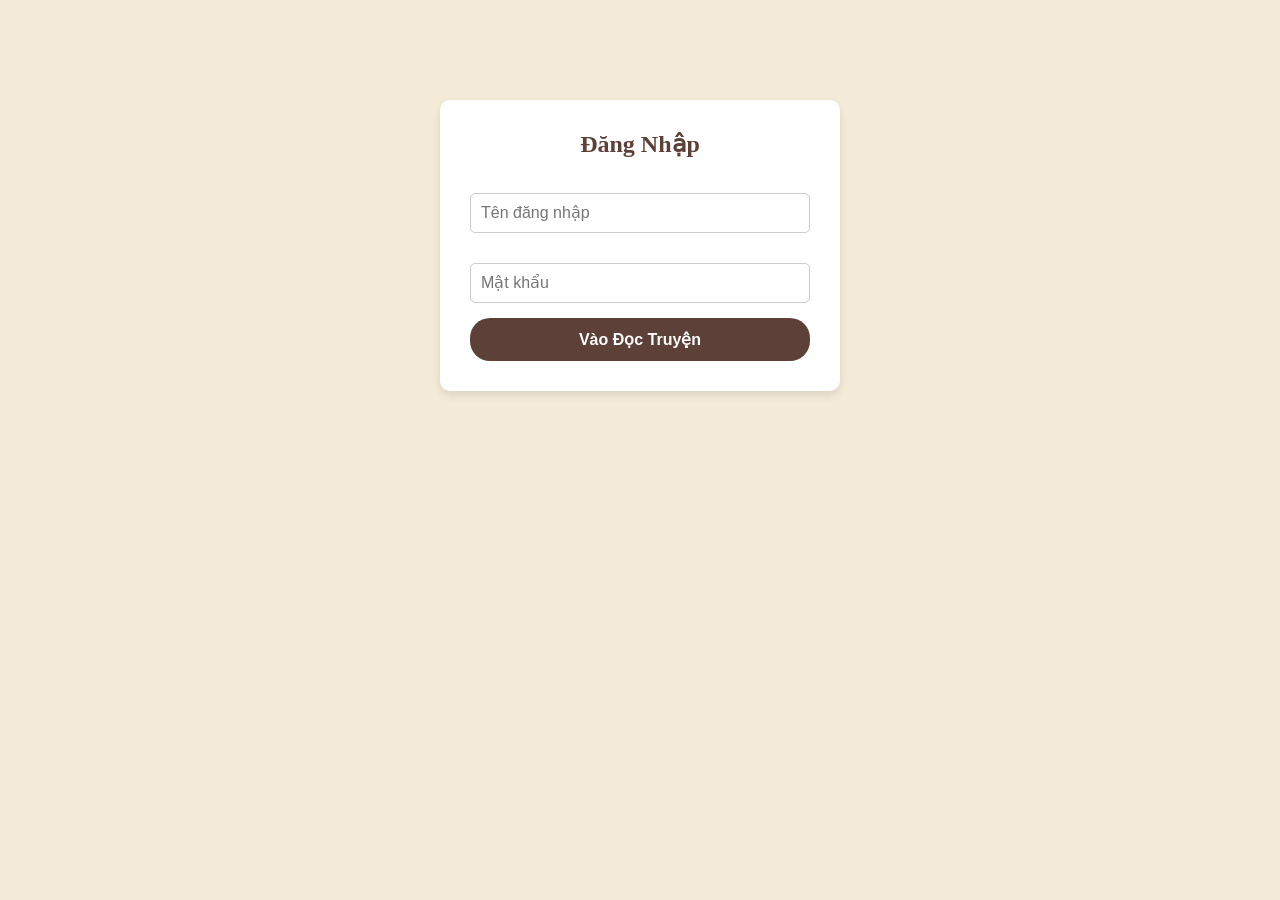
==== detail.html @ d449b800 "Đưa frontend lên mạng" ====
<!DOCTYPE html>
<html lang="vi">
<head>
    <meta charset="UTF-8">
    <meta name="viewport" content="width=device-width, initial-scale=1.0">
    <title>Thông Tin Truyện</title>
    <link rel="stylesheet" href="css/style.css">
</head>
<body>
    <div class="nav-bar">
        <button id="btn-back">⬅️ Tủ Truyện</button>
        <h3 id="nav-story-title" style="color: #5d4037;">Đang tải...</h3>
        
        <div class="nav-right" style="display: flex; gap: 10px;">
            <button id="btn-sync" style="background-color: #e3f2fd; color: #1565c0; border-color: #90caf9;">🔄 Đồng bộ</button>
            <button id="btn-theme">🌙 Giao diện Tối</button>
        </div>
    </div>

    <div class="reader-container" style="margin-top: 60px;">
        <div class="detail-box">
            <div class="story-info-header">
                <h1 id="story-title" style="color: #5d4037; margin-bottom: 5px;">Tên Truyện</h1>
                <p id="story-author" style="color: #888; font-style: italic;">Tác giả: ...</p>
                <div id="genres" class="genre-container"></div>
                
                <div style="margin-top: 15px; display: flex; justify-content: space-between; align-items: center;">
                    <div>
                        <button id="btn-read-first" style="background-color: #5d4037; color: white;">Đọc Từ Đầu</button>
                        <button id="btn-read-continue" style="background-color: #2e7d32; color: white; border-color: #1b5e20;">Đọc Tiếp</button>
                    </div>
                    <button id="btn-delete-story" style="background-color: #ffebee; color: #c62828; border: 1px solid #ffbade; padding: 8px 15px;">🗑️ Xóa truyện này</button>
                </div>
            </div>
            
            <h3>📝 Tóm tắt nội dung:</h3>
            <p id="story-summary" class="summary-text" style="margin-top: 10px;">Đang tải tóm tắt...</p>
        </div>

        <h3 style="margin-left: 5px; color: #5d4037;">📚 Danh sách chương:</h3>
        <ul id="chapter-list-container" class="detail-chapter-list">
            <li class="detail-chapter-item">Đang tải danh sách chương...</li>
        </ul>
    </div>

    <script src="js/detail.js"></script>
</body>
</html>
---- css/style.css ----
* { margin: 0; padding: 0; box-sizing: border-box; }

/* Tông màu giấy cũ (Sepia) cho chế độ sáng */
body {
    background-color: #f4ebd8; 
    color: #3e2723;
    transition: background-color 0.3s, color 0.3s;
}

.reader-container {
    max-width: 800px;
    margin: 0 auto;
    padding: 60px 30px 40px;
    background-color: transparent; /* Bỏ nền trắng gắt */
    min-height: 100vh;
}

/* Định dạng Font chữ */
.chapter-title {
    font-family: 'Palatino Linotype', 'Book Antiqua', Palatino, serif;
    font-size: 32px;
    text-align: center;
    margin-bottom: 30px;
    color: #5d4037;
    border-bottom: 1px dashed #ccc;
    padding-bottom: 15px;
}

.chapter-content {
    font-family: 'Palatino Linotype', 'Book Antiqua', Palatino, serif;
    font-size: 22px; 
    line-height: 1.8;
    text-align: justify;
}

.chapter-content p { margin-bottom: 24px; }

/* --- CHẾ ĐỘ DARK MODE (Xám dịu) --- */
body.dark-mode {
    background-color: #1a1a1a;
    color: #bfbfbf;
}
body.dark-mode .chapter-title {
    color: #8c8c8c;
    border-bottom-color: #333;
}

/* --- THANH ĐIỀU HƯỚNG & NÚT BẤM --- */
.nav-bar {
    position: fixed;
    top: 0; left: 0; right: 0;
    padding: 10px 20px;
    background: rgba(244, 235, 216, 0.95); /* Màu đục Sepia */
    display: flex;
    justify-content: space-between;
    align-items: center;
    border-bottom: 1px solid #e0d4b8;
    backdrop-filter: blur(5px);
    z-index: 100;
}

/* Nhóm các nút bên phải cách nhau ra 1 chút */
.nav-right {
    display: flex;
    gap: 10px;
}

/* Định dạng cho tên chương ở giữa */
.nav-center-title {
    position: absolute;
    left: 50%;
    transform: translateX(-50%);
    font-family: 'Palatino Linotype', 'Book Antiqua', Palatino, serif;
    font-weight: bold;
    font-size: 18px;
    color: #5d4037;
    opacity: 0; /* Ẩn đi khi ở trên cùng */
    transition: opacity 0.3s ease; /* Hiệu ứng mờ dần mượt mà */
    
    /* Chống tràn chữ nếu tên chương quá dài */
    white-space: nowrap;
    overflow: hidden;
    text-overflow: ellipsis;
    max-width: 40vw; 
}

/* Đổi màu chữ tên chương khi bật Dark Mode */
body.dark-mode .nav-center-title {
    color: #8c8c8c;
}

/* Class này sẽ được JS chèn vào khi cuộn chuột để hiện chữ */
.nav-center-title.show {
    opacity: 1; 
}

body.dark-mode .nav-bar {
    background: rgba(26, 26, 26, 0.95);
    border-bottom: 1px solid #333;
}

button {
    padding: 8px 15px;
    cursor: pointer;
    border: 1px solid #c7bca1;
    background: #fff8eb;
    border-radius: 20px;
    font-weight: bold;
    color: #5d4037;
    transition: 0.2s;
}
button:hover { background: #eadebc; }

body.dark-mode button {
    background: #2c2c2c; color: #aaa; border-color: #444;
}
body.dark-mode button:hover { background: #3d3d3d; }

/* --- Ô SỔ XUỐNG (MỤC LỤC) --- */
.chapter-dropdown {
    padding: 8px 15px;
    border-radius: 20px;
    border: 1px solid #c7bca1;
    background-color: #fff8eb;
    color: #5d4037;
    font-family: inherit;
    font-size: 16px;
    cursor: pointer;
    outline: none;
    max-width: 250px;
}
body.dark-mode .chapter-dropdown {
    background: #2c2c2c; color: #aaa; border-color: #444;
}

/* --- TRANG CHỦ (STORY LIST) --- */
.story-grid {
    display: grid;
    grid-template-columns: repeat(auto-fill, minmax(200px, 1fr));
    gap: 20px;
    margin-top: 20px;
}

.story-card {
    background: #fff;
    border-radius: 10px;
    padding: 15px;
    text-align: center;
    box-shadow: 0 4px 6px rgba(0,0,0,0.05);
    cursor: pointer;
    transition: transform 0.2s, box-shadow 0.2s;
    border: 1px solid #e0d4b8;
}

body.dark-mode .story-card {
    background: #252525;
    border-color: #333;
    box-shadow: none;
}

.story-card:hover {
    transform: translateY(-5px);
    box-shadow: 0 8px 15px rgba(0,0,0,0.1);
}

.story-title {
    font-size: 18px;
    font-weight: bold;
    margin-bottom: 10px;
    color: #5d4037;
}

body.dark-mode .story-title {
    color: #d4d4d4;
}

.story-author {
    font-size: 14px;
    color: #888;
}

/* --- TRANG CHI TIẾT TRUYỆN (DETAIL PAGE) --- */
.detail-box {
    background: #fff8eb;
    border: 1px solid #e0d4b8;
    border-radius: 12px;
    padding: 25px;
    margin-bottom: 25px;
}
body.dark-mode .detail-box {
    background: #222;
    border-color: #333;
}

.story-info-header {
    margin-bottom: 20px;
    border-bottom: 1px dashed #eadebc;
    padding-bottom: 15px;
}

.genre-container {
    display: flex;
    gap: 8px;
    flex-wrap: wrap;
    margin: 10px 0 15px 0;
}
.genre-tag {
    background: #eadebc;
    color: #5d4037;
    padding: 4px 10px;
    border-radius: 15px;
    font-size: 13px;
    font-weight: bold;
}
body.dark-mode .genre-tag {
    background: #3d3d3d;
    color: #bbb;
}

.summary-text {
    line-height: 1.6;
    font-size: 16px;
    text-align: justify;
    color: #4e342e;
}
body.dark-mode .summary-text { color: #aaa; }

/* Danh sách chương */
.detail-chapter-list {
    list-style: none;
    margin-top: 15px;
    max-height: 400px;
    overflow-y: auto; /* Cuộn danh sách nếu quá dài */
    border: 1px solid #eadebc;
    border-radius: 8px;
}
body.dark-mode .detail-chapter-list { border-color: #333; }

.detail-chapter-item {
    padding: 12px 15px;
    border-bottom: 1px solid #f4ebd8;
    cursor: pointer;
    background: #fff;
    transition: 0.2s;
    color: #5d4037;
}
body.dark-mode .detail-chapter-item {
    background: #1e1e1e;
    border-bottom-color: #2b2b2b;
    color: #bbb;
}
.detail-chapter-item:hover {
    background: #eadebc;
    padding-left: 20px;
}
body.dark-mode .detail-chapter-item:hover { background: #333; }
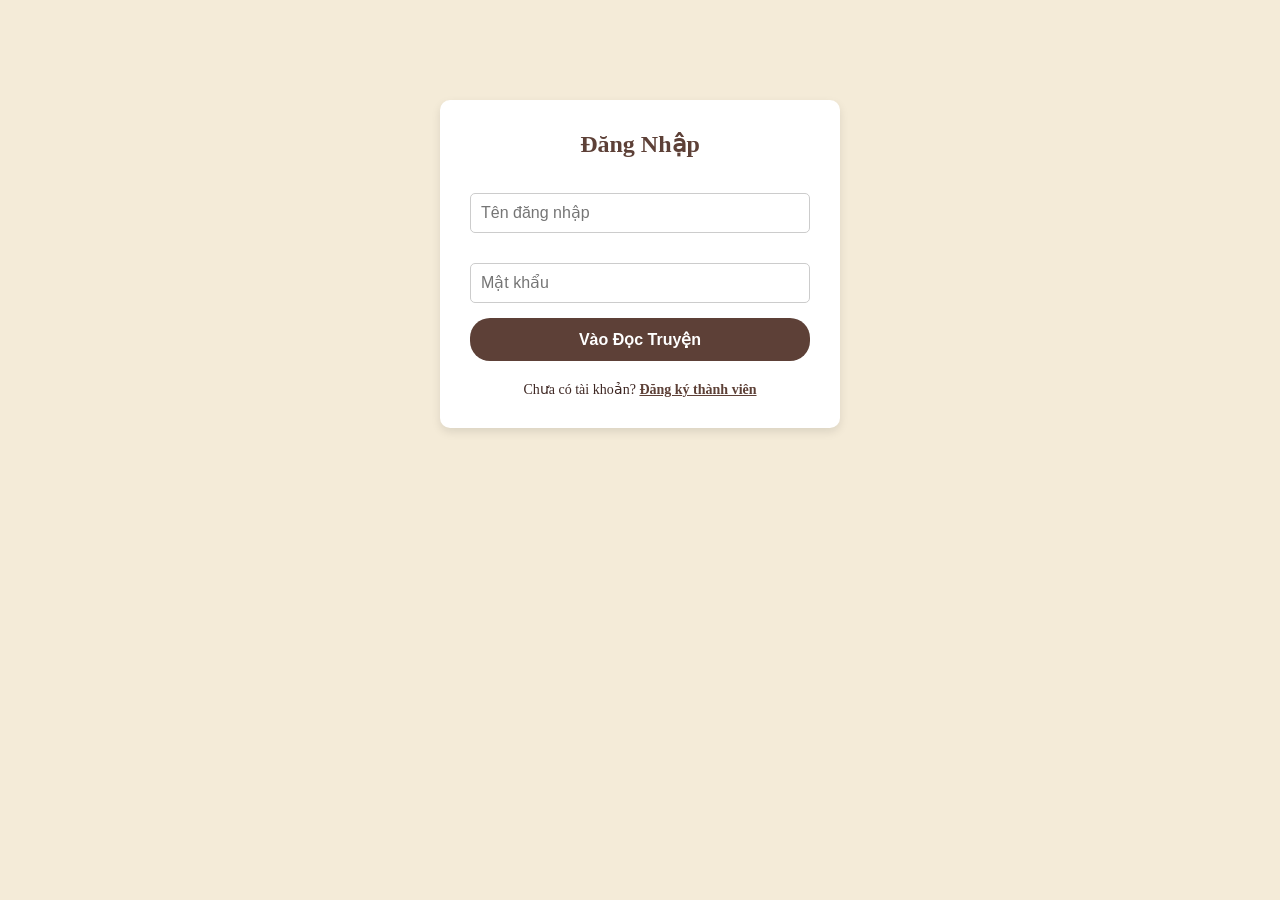
==== commit f7539182: "UI: Xóa bỏ tiêu đề thừa trên top-bar trang detail và căn chỉnh lại các nút điều hướng" ====
--- a/detail.html
+++ b/detail.html
@@ -9,7 +9,6 @@
 <body>
     <div class="nav-bar">
         <button id="btn-back">⬅️ Tủ Truyện</button>
-        <h3 id="nav-story-title" style="color: #5d4037;">Đang tải...</h3>
         
         <div class="nav-right" style="display: flex; gap: 10px;">
             <button id="btn-sync" style="background-color: #e3f2fd; color: #1565c0; border-color: #90caf9;">🔄 Đồng bộ</button>
--- a/css/style.css
+++ b/css/style.css
@@ -253,4 +253,118 @@
     background: #eadebc;
     padding-left: 20px;
 }
-body.dark-mode .detail-chapter-item:hover { background: #333; }+body.dark-mode .detail-chapter-item:hover { background: #333; }
+
+/* =========================================================================
+   CẤU HÌNH RESPONSIVE CHUẨN ĐẸP CHO MOBILE (DƯỚI 600PX)
+   ========================================================================= */
+@media (max-width: 600px) {
+
+    /* 1. THANH TRÊN (.nav-bar): Ẩn tên chương, đưa các nút về 1 hàng ngang */
+    .nav-bar {
+        display: flex !important;
+        justify-content: space-between !important;
+        align-items: center !important;
+        padding: 8px 12px !important;
+        height: 50px !important;
+        position: fixed;
+        top: 0; left: 0; width: 100%;
+        box-sizing: border-box;
+        z-index: 1000;
+        box-shadow: 0 2px 5px rgba(0,0,0,0.05);
+    }
+
+    /* Giấu hẳn tên chương ở giữa đi cho đỡ chật */
+    #nav-chapter-title {
+        display: none !important;
+    }
+
+    #btn-home, .nav-right button {
+        font-size: 12px !important;
+        padding: 6px 10px !important;
+        white-space: nowrap !important;
+    }
+
+    .nav-right {
+        display: flex !important;
+        gap: 6px !important;
+    }
+
+    /* Đẩy nội dung truyện lên vừa vặn với thanh trên đã thu gọn */
+    .reader-container {
+        margin-top: 65px !important;
+        padding: 0 16px !important;
+    }
+    
+    .chapter-content p {
+        font-size: 18px !important;
+        line-height: 1.6 !important;
+    }
+
+    /* 2. THANH DƯỚI: Chia 3 phần bằng Grid để đảm bảo cân bằng tuyệt đối */
+    body > div:has(#btn-prev) {
+        display: grid !important;
+        /* Chia làm 3 cột: 2 cột nút rộng 50px, cột giữa tự chiếm phần còn lại */
+        grid-template-columns: 50px 1fr 50px !important; 
+        align-items: center !important;
+        gap: 10px !important;
+        padding: 0 16px !important;
+        margin: 25px 0 !important;
+        box-sizing: border-box !important;
+        width: 100% !important;
+    }
+
+    /* Cấu hình nút Trước (<) */
+    #btn-prev {
+        grid-column: 1 !important; /* Ép nằm cột 1 */
+        width: 100% !important;
+        height: 42px !important;
+        font-size: 0 !important;
+        padding: 0 !important;
+        display: flex !important;
+        justify-content: center;
+        align-items: center;
+    }
+    #btn-prev::before {
+        content: "<" !important;
+        font-size: 16px !important;
+        font-weight: bold !important;
+    }
+
+    /* Cấu hình Ô Chọn Chương ở chính giữa */
+    #chapter-select {
+        grid-column: 2 !important; /* Ép nằm cột 2 (chính giữa) */
+        width: 100% !important;
+        height: 42px !important;
+        font-size: 14px !important;
+        text-align: center !important;
+        /* Cực kỳ quan trọng để căn chữ "Chương X" vào đúng chính giữa lòng ô select trên mobile */
+        text-align-last: center !important; 
+        padding: 0 5px !important;
+        box-sizing: border-box !important;
+    }
+
+    /* Cấu hình nút Tiếp (>) */
+    #btn-next {
+        grid-column: 3 !important; /* Ép nằm cột 3 */
+        width: 100% !important;
+        height: 42px !important;
+        font-size: 0 !important;
+        padding: 0 !important;
+        display: flex !important;
+        justify-content: center;
+        align-items: center;
+    }
+    #btn-next::before {
+        content: ">" !important;
+        font-size: 16px !important;
+        font-weight: bold !important;
+    }
+
+/* Đảm bảo thanh điều hướng của trang chi tiết luôn giãn đều ra hai bên sau khi xóa tiêu đề */
+.nav-bar {
+    display: flex !important;
+    justify-content: space-between !important;
+    align-items: center !important;
+    box-sizing: border-box;
+}
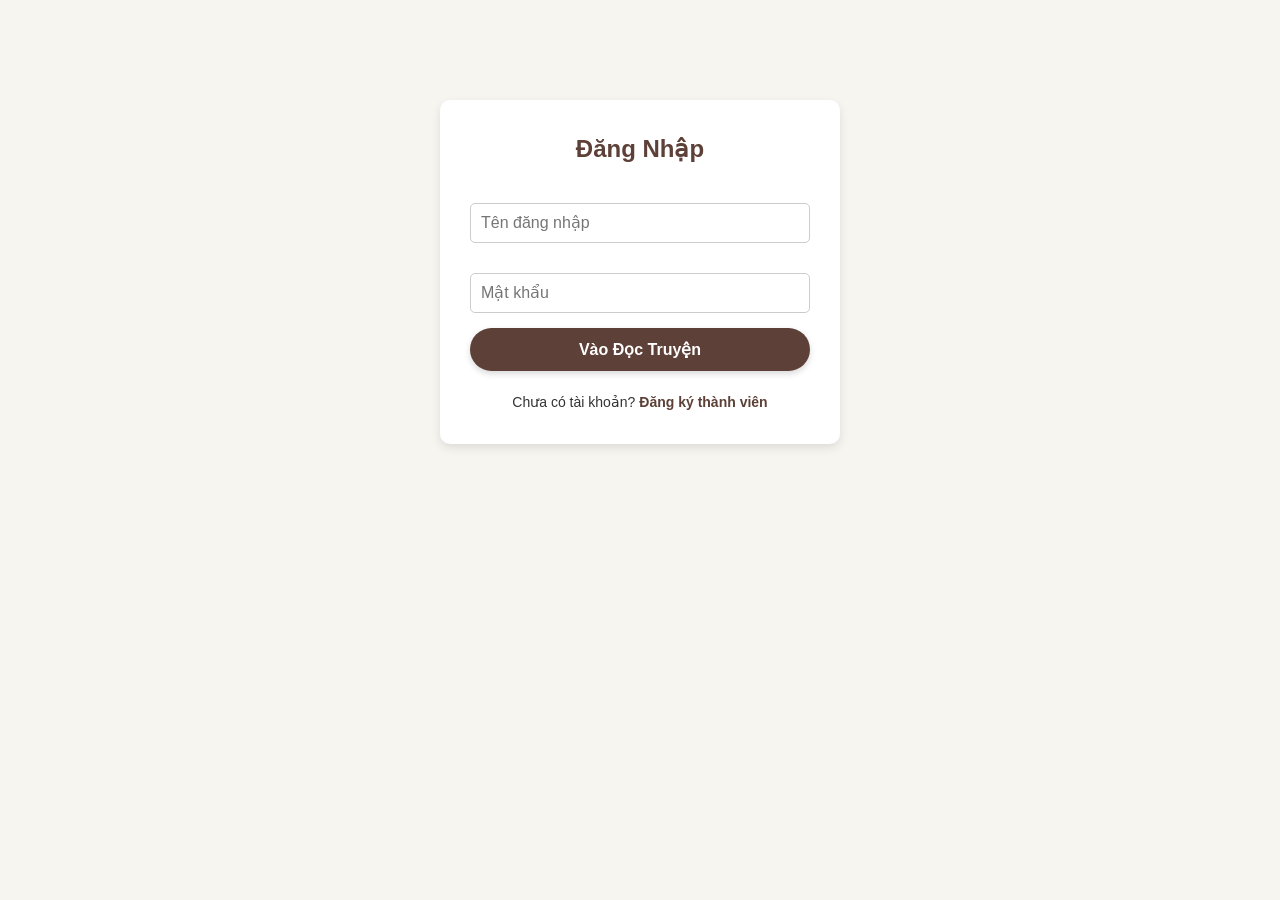
==== commit a6288d79: "sua lai thong tin truyen" ====
--- a/detail.html
+++ b/detail.html
@@ -3,43 +3,55 @@
 <head>
     <meta charset="UTF-8">
     <meta name="viewport" content="width=device-width, initial-scale=1.0">
-    <title>Thông Tin Truyện</title>
+    <title>Thông Tin Truyện Chi Tiết</title>
     <link rel="stylesheet" href="css/style.css">
 </head>
 <body>
+
     <div class="nav-bar">
         <button id="btn-back">⬅️ Tủ Truyện</button>
+        <h3 id="nav-story-title" class="hidden"></h3>
         
-        <div class="nav-right" style="display: flex; gap: 10px;">
-            <button id="btn-sync" style="background-color: #e3f2fd; color: #1565c0; border-color: #90caf9;">🔄 Đồng bộ</button>
+        <div class="nav-right">
+            <button id="btn-sync">🔄 Đồng bộ</button>
             <button id="btn-theme">🌙 Giao diện Tối</button>
         </div>
     </div>
 
-    <div class="reader-container" style="margin-top: 60px;">
+    <div class="reader-container">
+        
         <div class="detail-box">
             <div class="story-info-header">
-                <h1 id="story-title" style="color: #5d4037; margin-bottom: 5px;">Tên Truyện</h1>
-                <p id="story-author" style="color: #888; font-style: italic;">Tác giả: ...</p>
-                <div id="genres" class="genre-container"></div>
+                <h1 id="story-title">Tên Truyện</h1>
                 
-                <div style="margin-top: 15px; display: flex; justify-content: space-between; align-items: center;">
+                <div class="story-meta-item">
+                    <strong>✍️ Tác giả:</strong> <span id="story-author">Đang tải...</span>
+                </div>
+                
+                <div class="story-meta-item">
+                    <strong>🏷️ Thể loại:</strong> <span id="story-genre" class="genre-tag">Đang tải...</span>
+                </div>
+                
+                <div style="margin-top: 20px; display: flex; justify-content: space-between; align-items: center; flex-wrap: wrap; gap: 10px;">
                     <div>
-                        <button id="btn-read-first" style="background-color: #5d4037; color: white;">Đọc Từ Đầu</button>
-                        <button id="btn-read-continue" style="background-color: #2e7d32; color: white; border-color: #1b5e20;">Đọc Tiếp</button>
+                        <button id="btn-read-first">Đọc Từ Đầu</button>
+                        <button id="btn-read-continue">Đọc Tiếp</button>
                     </div>
-                    <button id="btn-delete-story" style="background-color: #ffebee; color: #c62828; border: 1px solid #ffbade; padding: 8px 15px;">🗑️ Xóa truyện này</button>
+                    <button id="btn-delete-story">🗑️ Xóa truyện này</button>
                 </div>
             </div>
             
-            <h3>📝 Tóm tắt nội dung:</h3>
-            <p id="story-summary" class="summary-text" style="margin-top: 10px;">Đang tải tóm tắt...</p>
+            <div class="divider" style="margin: 20px 0;"></div>
+            
+            <h3 style="color: #5d4037; margin-bottom: 8px;">📝 Tóm tắt nội dung:</h3>
+            <p id=\"story-summary\" class=\"summary-text\">Đang tải tóm tắt truyện...</p>
         </div>
 
-        <h3 style="margin-left: 5px; color: #5d4037;">📚 Danh sách chương:</h3>
-        <ul id="chapter-list-container" class="detail-chapter-list">
-            <li class="detail-chapter-item">Đang tải danh sách chương...</li>
-        </ul>
+        <h3 style="color: #5d4037; margin-bottom: 15px; padding-left: 5px;">📑 Danh sách chương</h3>
+        <div class="chapter-scroll-box">
+            <ul id="chapter-list">
+                </ul>
+        </div>
     </div>
 
     <script src="js/detail.js"></script>
--- a/css/style.css
+++ b/css/style.css
@@ -1,370 +1,335 @@
-* { margin: 0; padding: 0; box-sizing: border-box; }
-
-/* Tông màu giấy cũ (Sepia) cho chế độ sáng */
+/* =========================================================================
+   1. BASE & THIẾT LẬP CHUNG
+   ========================================================================= */
+* {
+    margin: 0;
+    padding: 0;
+    box-sizing: border-box;
+}
+
 body {
-    background-color: #f4ebd8; 
-    color: #3e2723;
+    font-family: 'Segoe UI', Tahoma, Geneva, Verdana, sans-serif;
+    background-color: #f7f5f0;
+    color: #333333;
+    line-height: 1.6;
     transition: background-color 0.3s, color 0.3s;
 }
 
+body.dark-mode {
+    background-color: #1a1510;
+    color: #e2d8ce;
+}
+
+a { 
+    text-decoration: none; 
+    color: inherit; 
+}
+
+.hidden { 
+    display: none !important; 
+}
+
+.required { 
+    color: #ef4444; 
+}
+
+.divider {
+    height: 1px;
+    background-color: #e5e7eb;
+    margin: 0;
+}
+body.dark-mode .divider { 
+    background-color: #5c4d3c; 
+}
+
+/* =========================================================================
+   2. THANH ĐIỀU HƯỚNG (NAV-BAR)
+   ========================================================================= */
+.nav-bar {
+    display: flex;
+    justify-content: space-between;
+    align-items: center;
+    padding: 10px 20px;
+    background: #5d4037;
+    color: white;
+    position: fixed;
+    top: 0;
+    left: 0;
+    width: 100%;
+    height: 60px;
+    z-index: 1000;
+    box-shadow: 0 2px 10px rgba(0,0,0,0.1);
+}
+body.dark-mode .nav-bar {
+    background: #2c241c;
+    border-bottom: 1px solid #42372c;
+    box-shadow: 0 2px 10px rgba(0,0,0,0.5);
+}
+
+.nav-right { 
+    display: flex; 
+    align-items: center; 
+    gap: 15px; 
+}
+
+/* =========================================================================
+   3. HỆ THỐNG NÚT BẤM (Bo góc tròn trịa, hiệu ứng nổi bật)
+   ========================================================================= */
+button, .btn-primary, .btn-outline, .btn-submit, #btn-prev, #btn-next, #btn-sync, #btn-back {
+    font-family: inherit;
+    font-weight: bold;
+    font-size: 14px;
+    padding: 10px 20px;
+    border-radius: 25px; /* Bo góc viên thuốc mềm mại */
+    border: none;
+    cursor: pointer;
+    display: inline-flex;
+    align-items: center;
+    justify-content: center;
+    gap: 8px;
+    transition: all 0.25s cubic-bezier(0.4, 0, 0.2, 1);
+    box-shadow: 0 3px 6px rgba(0, 0, 0, 0.15);
+}
+
+/* Nút chính nổi bật (Thêm truyện, Lưu, Đọc truyện...) */
+.btn-primary, .btn-submit, #btn-read-first, #btn-read-continue {
+    background: #f59e0b;
+    color: white;
+}
+.btn-primary:hover, .btn-submit:hover, #btn-read-first:hover, #btn-read-continue:hover {
+    background: #d97706;
+    transform: translateY(-2px);
+    box-shadow: 0 5px 12px rgba(245, 158, 11, 0.35);
+}
+
+#btn-read-continue {
+    background: #2e7d32; /* Màu xanh lá cho nút Đọc tiếp */
+}
+#btn-read-continue:hover {
+    background: #1b5e20;
+    box-shadow: 0 5px 12px rgba(46, 125, 50, 0.35);
+}
+
+/* Nút viền (Quay lại, Đổi giao diện...) */
+.btn-outline, #btn-theme, #btn-back {
+    background: transparent;
+    border: 1px solid rgba(255, 255, 255, 0.6);
+    color: white;
+    box-shadow: none;
+}
+.btn-outline:hover, #btn-theme:hover, #btn-back:hover {
+    background: rgba(255, 255, 255, 0.15);
+    border-color: white;
+}
+
+/* Nút đồng bộ chương */
+#btn-sync {
+    background-color: #1565c0;
+    color: white;
+}
+#btn-sync:hover {
+    background-color: #0d47a1;
+    transform: translateY(-2px);
+}
+
+/* Nút xóa dữ liệu nguy hiểm */
+#btn-delete-story {
+    background-color: #ffebee;
+    color: #c62828;
+    border: 1px solid #ffbade;
+    box-shadow: none;
+}
+#btn-delete-story:hover {
+    background-color: #ef4444;
+    color: white;
+    border-color: #ef4444;
+}
+
+button:disabled {
+    background-color: #cccccc !important;
+    color: #888888 !important;
+    cursor: not-allowed !important;
+    transform: none !important;
+    box-shadow: none !important;
+}
+
+/* =========================================================================
+   4. KHUNG CHỨA NỘI DUNG CHUNG (READER CONTAINER)
+   ========================================================================= */
 .reader-container {
     max-width: 800px;
-    margin: 0 auto;
-    padding: 60px 30px 40px;
-    background-color: transparent; /* Bỏ nền trắng gắt */
+    margin: 80px auto 40px;
+    padding: 0 20px;
     min-height: 100vh;
 }
 
-/* Định dạng Font chữ */
+/* Hộp thông tin chi tiết truyện */
+.detail-box {
+    background: #ffffff;
+    padding: 25px;
+    border-radius: 12px;
+    box-shadow: 0 4px 6px rgba(0,0,0,0.05);
+    border: 1px solid #eaeaea;
+    margin-bottom: 30px;
+}
+body.dark-mode .detail-box {
+    background: #2c241c;
+    border-color: #42372c;
+    box-shadow: 0 4px 6px rgba(0,0,0,0.4);
+}
+
+.story-info-header h1 {
+    font-size: 26px;
+    color: #5d4037;
+    margin-bottom: 10px;
+}
+body.dark-mode .story-info-header h1 {
+    color: #f59e0b;
+}
+
+/* Nhãn thể loại và thông tin phụ */
+.story-meta-item {
+    font-size: 14px;
+    margin-bottom: 8px;
+}
+.genre-tag {
+    background: #e3f2fd;
+    color: #1565c0;
+    padding: 3px 12px;
+    border-radius: 15px;
+    font-size: 12px;
+    font-weight: bold;
+    display: inline-block;
+    margin-left: 5px;
+}
+body.dark-mode .genre-tag {
+    background: #3d3329;
+    color: #f59e0b;
+}
+
+.summary-text {
+    font-size: 15px;
+    line-height: 1.7;
+    color: #555555;
+    text-align: justify;
+}
+body.dark-mode .summary-text {
+    color: #bfae99;
+}
+
+/* =========================================================================
+   5. DANH SÁCH CHƯƠNG CÓ THANH KÉO CUỘN (SCROLLBOX)
+   ========================================================================= */
+.chapter-scroll-box {
+    max-height: 380px; /* Giới hạn chiều cao cố định */
+    overflow-y: auto;  /* Kích hoạt thanh trượt dọc khi danh sách quá dài */
+    background: #ffffff;
+    border: 1px solid #e5e7eb;
+    border-radius: 12px;
+    padding: 10px 15px;
+    box-shadow: inset 0 2px 5px rgba(0,0,0,0.04);
+}
+body.dark-mode .chapter-scroll-box {
+    background: #2c241c;
+    border-color: #42372c;
+    box-shadow: inset 0 2px 5px rgba(0,0,0,0.3);
+}
+
+.chapter-scroll-box ul {
+    list-style: none;
+    padding: 0;
+    margin: 0;
+}
+
+.chapter-scroll-box li {
+    border-bottom: 1px dashed #e5e7eb;
+    transition: background-color 0.2s;
+}
+body.dark-mode .chapter-scroll-box li {
+    border-bottom-color: #3d3329;
+}
+.chapter-scroll-box li:last-child {
+    border-bottom: none;
+}
+
+.chapter-scroll-box li a {
+    display: block;
+    padding: 12px 10px;
+    font-size: 15px;
+    color: #4e342e;
+    font-weight: 500;
+}
+body.dark-mode .chapter-scroll-box li a {
+    color: #cebcaa;
+}
+
+.chapter-scroll-box li:hover {
+    background-color: #f5ebd8;
+    border-radius: 6px;
+}
+body.dark-mode .chapter-scroll-box li:hover {
+    background-color: #382e24;
+}
+
+/* Thiết kế thanh trượt kéo lên xuống (Scrollbar chuẩn UI) */
+.chapter-scroll-box::-webkit-scrollbar {
+    width: 8px;
+}
+.chapter-scroll-box::-webkit-scrollbar-track {
+    background: #f1f1f1;
+    border-radius: 10px;
+}
+body.dark-mode .chapter-scroll-box::-webkit-scrollbar-track {
+    background: #231c15;
+}
+.chapter-scroll-box::-webkit-scrollbar-thumb {
+    background: #c1c1c1;
+    border-radius: 10px;
+}
+.chapter-scroll-box::-webkit-scrollbar-thumb:hover {
+    background: #a8a8a8;
+}
+
+/* =========================================================================
+   6. CÁC THÀNH PHẦN TRANG ĐỌC TRUYỆN (Typography)
+   ========================================================================= */
 .chapter-title {
-    font-family: 'Palatino Linotype', 'Book Antiqua', Palatino, serif;
-    font-size: 32px;
+    font-family: 'Georgia', serif;
+    font-size: 28px;
+    font-weight: bold;
     text-align: center;
     margin-bottom: 30px;
     color: #5d4037;
-    border-bottom: 1px dashed #ccc;
     padding-bottom: 15px;
+    border-bottom: 1px dashed rgba(93, 64, 55, 0.2);
+}
+body.dark-mode .chapter-title {
+    color: #f59e0b;
+    border-bottom-color: rgba(245, 158, 11, 0.2);
 }
 
 .chapter-content {
-    font-family: 'Palatino Linotype', 'Book Antiqua', Palatino, serif;
-    font-size: 22px; 
+    font-family: 'Georgia', serif;
+    font-size: 21px;
     line-height: 1.8;
     text-align: justify;
-}
-
-.chapter-content p { margin-bottom: 24px; }
-
-/* --- CHẾ ĐỘ DARK MODE (Xám dịu) --- */
-body.dark-mode {
-    background-color: #1a1a1a;
-    color: #bfbfbf;
-}
-body.dark-mode .chapter-title {
-    color: #8c8c8c;
-    border-bottom-color: #333;
-}
-
-/* --- THANH ĐIỀU HƯỚNG & NÚT BẤM --- */
-.nav-bar {
-    position: fixed;
-    top: 0; left: 0; right: 0;
-    padding: 10px 20px;
-    background: rgba(244, 235, 216, 0.95); /* Màu đục Sepia */
-    display: flex;
-    justify-content: space-between;
-    align-items: center;
-    border-bottom: 1px solid #e0d4b8;
-    backdrop-filter: blur(5px);
-    z-index: 100;
-}
-
-/* Nhóm các nút bên phải cách nhau ra 1 chút */
-.nav-right {
-    display: flex;
-    gap: 10px;
-}
-
-/* Định dạng cho tên chương ở giữa */
-.nav-center-title {
-    position: absolute;
-    left: 50%;
-    transform: translateX(-50%);
-    font-family: 'Palatino Linotype', 'Book Antiqua', Palatino, serif;
+    color: #2b1d12;
+}
+body.dark-mode .chapter-content { 
+    color: #cebcaa; 
+}
+.chapter-content p { 
+    margin-bottom: 24px; 
+}
+
+/* Lời thoại truyện chữ */
+.dialogue {
+    font-weight: 500;
+}
+body.dark-mode .dialogue {
+    color: #facc15 !important; /* Nhuộm vàng lời thoại */
+}
+.system-notice {
+    color: #3b82f6;
     font-weight: bold;
-    font-size: 18px;
-    color: #5d4037;
-    opacity: 0; /* Ẩn đi khi ở trên cùng */
-    transition: opacity 0.3s ease; /* Hiệu ứng mờ dần mượt mà */
-    
-    /* Chống tràn chữ nếu tên chương quá dài */
-    white-space: nowrap;
-    overflow: hidden;
-    text-overflow: ellipsis;
-    max-width: 40vw; 
-}
-
-/* Đổi màu chữ tên chương khi bật Dark Mode */
-body.dark-mode .nav-center-title {
-    color: #8c8c8c;
-}
-
-/* Class này sẽ được JS chèn vào khi cuộn chuột để hiện chữ */
-.nav-center-title.show {
-    opacity: 1; 
-}
-
-body.dark-mode .nav-bar {
-    background: rgba(26, 26, 26, 0.95);
-    border-bottom: 1px solid #333;
-}
-
-button {
-    padding: 8px 15px;
-    cursor: pointer;
-    border: 1px solid #c7bca1;
-    background: #fff8eb;
-    border-radius: 20px;
-    font-weight: bold;
-    color: #5d4037;
-    transition: 0.2s;
-}
-button:hover { background: #eadebc; }
-
-body.dark-mode button {
-    background: #2c2c2c; color: #aaa; border-color: #444;
-}
-body.dark-mode button:hover { background: #3d3d3d; }
-
-/* --- Ô SỔ XUỐNG (MỤC LỤC) --- */
-.chapter-dropdown {
-    padding: 8px 15px;
-    border-radius: 20px;
-    border: 1px solid #c7bca1;
-    background-color: #fff8eb;
-    color: #5d4037;
-    font-family: inherit;
-    font-size: 16px;
-    cursor: pointer;
-    outline: none;
-    max-width: 250px;
-}
-body.dark-mode .chapter-dropdown {
-    background: #2c2c2c; color: #aaa; border-color: #444;
-}
-
-/* --- TRANG CHỦ (STORY LIST) --- */
-.story-grid {
-    display: grid;
-    grid-template-columns: repeat(auto-fill, minmax(200px, 1fr));
-    gap: 20px;
-    margin-top: 20px;
-}
-
-.story-card {
-    background: #fff;
-    border-radius: 10px;
-    padding: 15px;
-    text-align: center;
-    box-shadow: 0 4px 6px rgba(0,0,0,0.05);
-    cursor: pointer;
-    transition: transform 0.2s, box-shadow 0.2s;
-    border: 1px solid #e0d4b8;
-}
-
-body.dark-mode .story-card {
-    background: #252525;
-    border-color: #333;
-    box-shadow: none;
-}
-
-.story-card:hover {
-    transform: translateY(-5px);
-    box-shadow: 0 8px 15px rgba(0,0,0,0.1);
-}
-
-.story-title {
-    font-size: 18px;
-    font-weight: bold;
-    margin-bottom: 10px;
-    color: #5d4037;
-}
-
-body.dark-mode .story-title {
-    color: #d4d4d4;
-}
-
-.story-author {
-    font-size: 14px;
-    color: #888;
-}
-
-/* --- TRANG CHI TIẾT TRUYỆN (DETAIL PAGE) --- */
-.detail-box {
-    background: #fff8eb;
-    border: 1px solid #e0d4b8;
-    border-radius: 12px;
-    padding: 25px;
-    margin-bottom: 25px;
-}
-body.dark-mode .detail-box {
-    background: #222;
-    border-color: #333;
-}
-
-.story-info-header {
-    margin-bottom: 20px;
-    border-bottom: 1px dashed #eadebc;
-    padding-bottom: 15px;
-}
-
-.genre-container {
-    display: flex;
-    gap: 8px;
-    flex-wrap: wrap;
-    margin: 10px 0 15px 0;
-}
-.genre-tag {
-    background: #eadebc;
-    color: #5d4037;
-    padding: 4px 10px;
-    border-radius: 15px;
-    font-size: 13px;
-    font-weight: bold;
-}
-body.dark-mode .genre-tag {
-    background: #3d3d3d;
-    color: #bbb;
-}
-
-.summary-text {
-    line-height: 1.6;
-    font-size: 16px;
-    text-align: justify;
-    color: #4e342e;
-}
-body.dark-mode .summary-text { color: #aaa; }
-
-/* Danh sách chương */
-.detail-chapter-list {
-    list-style: none;
-    margin-top: 15px;
-    max-height: 400px;
-    overflow-y: auto; /* Cuộn danh sách nếu quá dài */
-    border: 1px solid #eadebc;
-    border-radius: 8px;
-}
-body.dark-mode .detail-chapter-list { border-color: #333; }
-
-.detail-chapter-item {
-    padding: 12px 15px;
-    border-bottom: 1px solid #f4ebd8;
-    cursor: pointer;
-    background: #fff;
-    transition: 0.2s;
-    color: #5d4037;
-}
-body.dark-mode .detail-chapter-item {
-    background: #1e1e1e;
-    border-bottom-color: #2b2b2b;
-    color: #bbb;
-}
-.detail-chapter-item:hover {
-    background: #eadebc;
-    padding-left: 20px;
-}
-body.dark-mode .detail-chapter-item:hover { background: #333; }
-
-/* =========================================================================
-   CẤU HÌNH RESPONSIVE CHUẨN ĐẸP CHO MOBILE (DƯỚI 600PX)
-   ========================================================================= */
-@media (max-width: 600px) {
-
-    /* 1. THANH TRÊN (.nav-bar): Ẩn tên chương, đưa các nút về 1 hàng ngang */
-    .nav-bar {
-        display: flex !important;
-        justify-content: space-between !important;
-        align-items: center !important;
-        padding: 8px 12px !important;
-        height: 50px !important;
-        position: fixed;
-        top: 0; left: 0; width: 100%;
-        box-sizing: border-box;
-        z-index: 1000;
-        box-shadow: 0 2px 5px rgba(0,0,0,0.05);
-    }
-
-    /* Giấu hẳn tên chương ở giữa đi cho đỡ chật */
-    #nav-chapter-title {
-        display: none !important;
-    }
-
-    #btn-home, .nav-right button {
-        font-size: 12px !important;
-        padding: 6px 10px !important;
-        white-space: nowrap !important;
-    }
-
-    .nav-right {
-        display: flex !important;
-        gap: 6px !important;
-    }
-
-    /* Đẩy nội dung truyện lên vừa vặn với thanh trên đã thu gọn */
-    .reader-container {
-        margin-top: 65px !important;
-        padding: 0 16px !important;
-    }
-    
-    .chapter-content p {
-        font-size: 18px !important;
-        line-height: 1.6 !important;
-    }
-
-    /* 2. THANH DƯỚI: Chia 3 phần bằng Grid để đảm bảo cân bằng tuyệt đối */
-    body > div:has(#btn-prev) {
-        display: grid !important;
-        /* Chia làm 3 cột: 2 cột nút rộng 50px, cột giữa tự chiếm phần còn lại */
-        grid-template-columns: 50px 1fr 50px !important; 
-        align-items: center !important;
-        gap: 10px !important;
-        padding: 0 16px !important;
-        margin: 25px 0 !important;
-        box-sizing: border-box !important;
-        width: 100% !important;
-    }
-
-    /* Cấu hình nút Trước (<) */
-    #btn-prev {
-        grid-column: 1 !important; /* Ép nằm cột 1 */
-        width: 100% !important;
-        height: 42px !important;
-        font-size: 0 !important;
-        padding: 0 !important;
-        display: flex !important;
-        justify-content: center;
-        align-items: center;
-    }
-    #btn-prev::before {
-        content: "<" !important;
-        font-size: 16px !important;
-        font-weight: bold !important;
-    }
-
-    /* Cấu hình Ô Chọn Chương ở chính giữa */
-    #chapter-select {
-        grid-column: 2 !important; /* Ép nằm cột 2 (chính giữa) */
-        width: 100% !important;
-        height: 42px !important;
-        font-size: 14px !important;
-        text-align: center !important;
-        /* Cực kỳ quan trọng để căn chữ "Chương X" vào đúng chính giữa lòng ô select trên mobile */
-        text-align-last: center !important; 
-        padding: 0 5px !important;
-        box-sizing: border-box !important;
-    }
-
-    /* Cấu hình nút Tiếp (>) */
-    #btn-next {
-        grid-column: 3 !important; /* Ép nằm cột 3 */
-        width: 100% !important;
-        height: 42px !important;
-        font-size: 0 !important;
-        padding: 0 !important;
-        display: flex !important;
-        justify-content: center;
-        align-items: center;
-    }
-    #btn-next::before {
-        content: ">" !important;
-        font-size: 16px !important;
-        font-weight: bold !important;
-    }
-
-/* Đảm bảo thanh điều hướng của trang chi tiết luôn giãn đều ra hai bên sau khi xóa tiêu đề */
-.nav-bar {
-    display: flex !important;
-    justify-content: space-between !important;
-    align-items: center !important;
-    box-sizing: border-box;
 }
